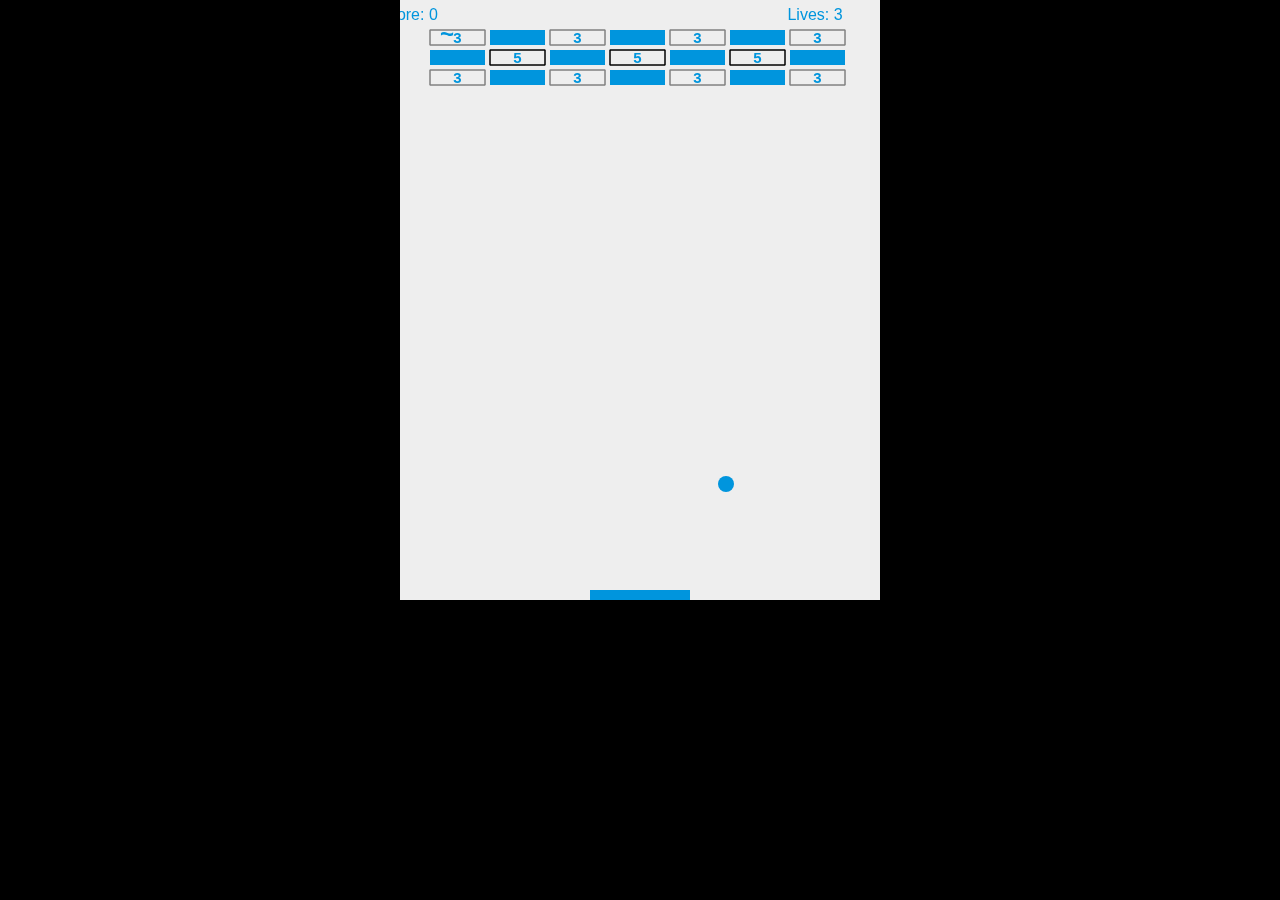
==== index5_level2.html @ 08af4d86 "added js files" ====
<!DOCTYPE html>
<html>
<head>
    <meta charset="utf-8" />
    <title>Gamedev</title>
    <style>* { padding: 0; margin: 0; } canvas { background: #eee; display: block; margin: 0 auto; }</style>
</head>
<body bgcolor="black">  

<canvas id="myCanvas" width="480" height="600"></canvas>

<script>
    var canvas = document.getElementById("myCanvas");
    var ctx = canvas.getContext("2d");
    var ballRadius = 8;
    var pupRadius = 10;
    var x = canvas.width/2;
    var y = canvas.height-30;

    var dx = 2;
    var dy = -2;
    var paddleHeight = 10;
    var paddleWidth = 100;
    var paddleX = (canvas.width-paddleWidth)/2;
    var rightPressed = false;
    var leftPressed = false;
    var brickRowCount = 7;
    var brickColumnCount = 3;
    var brickWidth = 55;
    var brickHeight = 15;
    var brickPadding = 5;
    var brickOffsetTop = 30;
    var brickOffsetLeft = 30;
    var score = 0;
    var lives = 3;
    var bricks = [];
    var pupChance =  0.1;
    var pupSpeed = 0.75;
    var pupx = Math.floor(Math.random() * (canvas.width - pupRadius)) + pupRadius;
    var pupy = 10;
    var pupw  = 20;
    var puph = 20;
    var pupSymbol = "~";
    var pupColour = "forestgreen";
    var x1;
    var pause = 0;
    var tempdx, tempdy, tempPupSpeed; 
    var colourFlag = 0;
    var time, timeDiff, puptime,pupend = 10000;

    /*const PupType = {
        EXTENSION: {color: "dodgerblue", symbol: "="},
        LIFE: {color: "hotpink", symbol: "+"},
        STICKY: {color: "forestgreen", symbol: "~"},
        SUPER: {color: "magenta", symbol: "s"}
    }*/

    var fxBrick = new Audio("brick.m4a");
    var fxPaddle = new Audio("paddle.m4a");
    var fxPowerup = new Audio("powerup.m4a");
    var fxWall = new Audio("wall.m4a");

    for(var c=0; c<brickColumnCount; c++) {
        bricks[c] = [];
        for(var r=0; r<brickRowCount; r++)
        {
            if(c % 2 == 0 && r % 2 == 0)/*(r == 1 || r == brickRowCount - 2)*/
                bricks[c][r] = { x: 0, y: 0, status: 3 };
            else if(c % 2 == 1 && r % 2 == 1)
                bricks[c][r] = { x: 0, y: 0, status: 5 };
            else
            bricks[c][r] = { x: 0, y: 0, status: 1 };

        }
    }
    document.addEventListener("keydown", keyDownHandler, false);
    document.addEventListener("keyup", keyUpHandler, false);
    document.addEventListener("mousemove", mouseMoveHandler, false);
    function keyDownHandler(e) {
        if(e.keyCode == 39 && pause == 0) {
            rightPressed = true;
        }
        else if(e.keyCode == 37 && pause == 0) {
            leftPressed = true;
        }
        else if(e.keyCode == 32) {
            if(pause == 0)
            {
                pause = 1;
                tempdx = dx;
                tempdy = dy;
                tempPupSpeed = pupSpeed;
                pupSpeed = 0;
                dx = 0;
                dy = 0;
            }
            else {
                pause = 0;
                dx = tempdx;
                dy = tempdy;
                pupSpeed = tempPupSpeed
            }
        }

    }
    function keyUpHandler(e) {
        if(e.keyCode == 39) {
            rightPressed = false;
        }
        else if(e.keyCode == 37) {
            leftPressed = false;
        }
    }
    function mouseMoveHandler(e) {
        if(pause == 0){
            var relativeX = e.clientX - canvas.offsetLeft;
            if(relativeX > 0 && relativeX < canvas.width) {
                paddleX = relativeX - paddleWidth/2;
            }
        }
    }

    function drawPup()
    {
        ctx.beginPath();
        ctx.rect(pupx, pupy, pupw, puph);
        ctx.fillStyle = "#0095DD";
        ctx.textAlign = "center";
        ctx.font = "bold 24px verdana, sans-serif"
        ctx.fillText(pupSymbol, pupx, pupy);
        ctx.closePath();
        
    }

    function collisionDetection() {
        for(var c=0; c<brickColumnCount; c++) {
            for(var r=0; r<brickRowCount; r++) {
                var b = bricks[c][r];
                if(b.status > 0) {
                    if(x > b.x && x < b.x+brickWidth && y > b.y && y < b.y+brickHeight) {
                        if(colourFlag != 1)
                        {
                            dy = -dy;
                            b.status--;
                        }
                        else{
                            b.status = 0;
                        } 
                        fxBrick.play();
                        fxBrick.muted = false;
                        
                        score++;
                        
                        if(score == brickRowCount*brickColumnCount) {
                            alert("YOU WIN, CONGRATS!");
                            document.location.reload();
                        }
                        
                    }
                }
            }
        }
    }

    function paddleCollision()
    {
        if(pupx > paddleX && pupx < paddleX+paddleWidth)
        {
            if(pupy >= canvas.height && pupy < canvas.height + 1)
            {
                colourFlag = 1;
                puptime = new Date();
                fxPowerup.play();
                fxPowerup.muted = false;
            }
        }
    }   
    

    function drawBall() {
        ctx.beginPath();
        ctx.arc(x, y, ballRadius, 0, Math.PI*2);
        if(colourFlag == 0)
            ctx.fillStyle = "#0095DD";
        else 
            ctx.fillStyle = "forestgreen";
        ctx.fill();
        ctx.closePath();
    }
    function drawPaddle() {
        ctx.beginPath();
        ctx.rect(paddleX, canvas.height-paddleHeight, paddleWidth, paddleHeight);
        ctx.fillStyle = "#0095DD";
        ctx.fill();
        ctx.closePath();
    }
    function drawBricks() {
        for(var c=0; c<brickColumnCount; c++) {
            for(var r=0; r<brickRowCount; r++) {
                if(bricks[c][r].status > 0) {
                    var brickX = (r*(brickWidth+brickPadding))+brickOffsetLeft;
                    var brickY = (c*(brickHeight+brickPadding))+brickOffsetTop;
                    bricks[c][r].x = brickX;
                    bricks[c][r].y = brickY;
                    ctx.beginPath()*
                    ctx.rect(brickX, brickY, brickWidth, brickHeight);
                    if(c % 2 == 0 && r % 2 == 0)/*(r == 1 || r == brickRowCount - 2)*/
                    {
                        
                        ctx.strokeStyle = "grey";
                        ctx.strokeRect(brickX, brickY, brickWidth, brickHeight);
                        ctx.font = "bold 15px verdana, sans-serif"
                        ctx.textAlign = "center";
                        ctx.fillText(bricks[c][r].status,brickX + (brickWidth/ 2), brickY + brickHeight -2);
                        ctx.stroke();
                    }
                    else if(c % 2 == 1 && r % 2 == 1)
                    {
                        ctx.strokeStyle = "black";
                        ctx.strokeRect(brickX, brickY, brickWidth, brickHeight);
                        ctx.font = "bold 15px verdana, sans-serif"
                        ctx.textAlign = "center";
                        ctx.fillText(bricks[c][r].status,brickX + (brickWidth/ 2), brickY + brickHeight -2);
                        ctx.stroke();
                    }
                    else
                    {
                        
                        ctx.fillStyle = "#0095DD";
                        ctx.fill();
                    }
                    ctx.closePath();
                }
            }
        }
    }
    function drawScore() {
        ctx.font = "16px Arial";
        ctx.fillStyle = "#0095DD";
        ctx.fillText("Score: "+score, 8, 20);
    }
    function drawLives() {
        ctx.font = "16px Arial";
        ctx.fillStyle = "#0095DD";
        ctx.fillText("Lives: "+lives, canvas.width-65, 20);
    }
    function draw() {
        ctx.clearRect(0, 0, canvas.width, canvas.height);
        drawBricks();
        drawBall();
        drawPaddle();
        drawScore();
        drawLives();
        collisionDetection();
        paddleCollision();
        drawPup();
        
        if(x + dx > canvas.width-ballRadius || x + dx < ballRadius) {
            dx = -dx;
            fxWall.play();
            fxWall.muted = false;
        }
        if(y + dy < ballRadius) {
            dy = -dy;
            fxWall.play();
            fxWall.muted = false; 
        }
        else if(y + dy > canvas.height-ballRadius) {
            if(x > paddleX && x < paddleX + paddleWidth) {
                dy = -dy;
                fxPaddle.play();
                fxPaddle.muted = false;
            }
            else {
                lives--;
                if(!lives) {
                    alert("GAME OVER");
                    document.location.reload();
                }
                else {
                    x = canvas.width/2;
                    y = canvas.height-30;
                    dx = dx*1.5;
                    dy = dy*1.5;
                    paddleX = (canvas.width-paddleWidth)/2;
                }
            }
        }
        if(rightPressed && paddleX < canvas.width-paddleWidth) {
            paddleX += 7;
        }
        else if(leftPressed && paddleX > 0) {
            paddleX -= 7;
        }
        if(pupy < canvas.height+puph)
        {
            pupy += pupSpeed;
        }
        else if(score % 6 == 0)
        {
            pupx = Math.floor(Math.random() * (canvas.width - pupRadius)) + pupRadius
            pupy = 10;
            randomSymbol = pupSymbol[Math.floor(Math.random() * 4)];
        }
        
        if(colourFlag == 1)
        {
            time = new Date();
            console.log(puptime - time);
            if(time - puptime > pupend)
            {
                colourFlag = 0;
            }
        }

        x += dx;
        y += dy;
        requestAnimationFrame(draw);
    }
    draw();
</script>

</body>
</html>
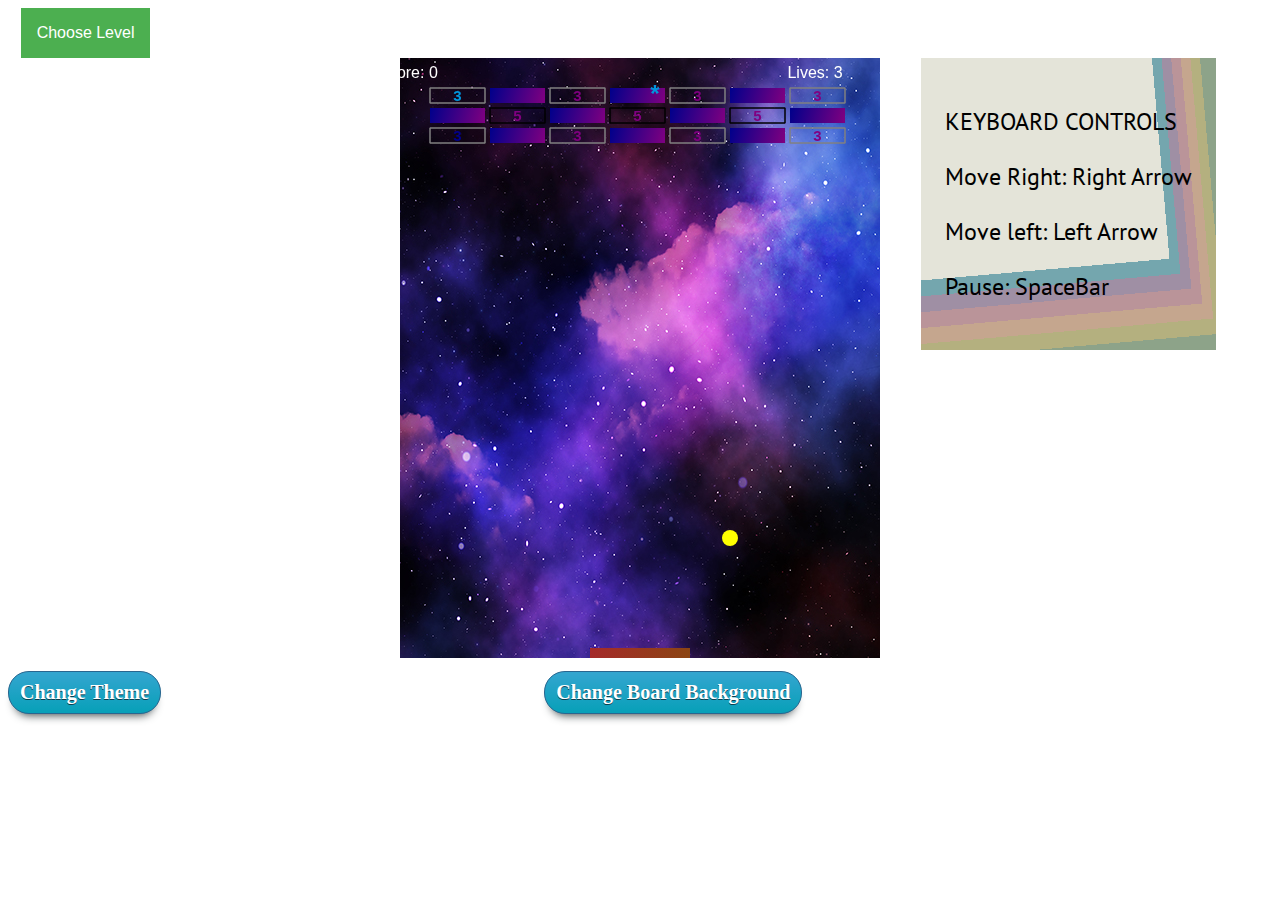
==== commit 8a49d382: "addede files" ====
--- a/index5_level2.html
+++ b/index5_level2.html
@@ -3,9 +3,30 @@
 <head>
     <meta charset="utf-8" />
     <title>Gamedev</title>
-    <style>* { padding: 0; margin: 0; } canvas { background: #eee; display: block; margin: 0 auto; }</style>
+    <link rel="stylesheet" href="style1.css">
+    <link href="https://fonts.googleapis.com/css?family=PT+Sans&display=swap" rel="stylesheet">
+   
 </head>
-<body bgcolor="black">  
+<body>  
+
+
+    <div class="dropdown">
+        <button class="dropbtn">Choose Level</button>
+        <div class="dropdown-content">
+          <a href="index5_level1.html">Level 1</a>
+          <a href="index5_level2.html">Level 2</a>
+          <a href="index5_level3.html">Level 3</a>
+        </div>
+      </div>
+
+      <div class="fancy">
+            <p>KEYBOARD CONTROLS</p>
+            <p>Move Right: Right Arrow</p>
+            <p>Move left: Left Arrow</p>
+            <p>Pause: SpaceBar</p>
+            
+        </div>
+  
 
 <canvas id="myCanvas" width="480" height="600"></canvas>
 
@@ -40,10 +61,11 @@
     var pupy = 10;
     var pupw  = 20;
     var puph = 20;
-    var pupSymbol = "~";
+    var pupSymbol = "*";
     var pupColour = "forestgreen";
     var x1;
     var pause = 0;
+    var count=0;
     var tempdx, tempdy, tempPupSpeed; 
     var colourFlag = 0;
     var time, timeDiff, puptime,pupend = 10000;
@@ -153,7 +175,7 @@
                         
                         if(score == brickRowCount*brickColumnCount) {
                             alert("YOU WIN, CONGRATS!");
-                            document.location.reload();
+                            window.location.href="index5_level3.html";
                         }
                         
                     }
@@ -181,7 +203,7 @@
         ctx.beginPath();
         ctx.arc(x, y, ballRadius, 0, Math.PI*2);
         if(colourFlag == 0)
-            ctx.fillStyle = "#0095DD";
+            ctx.fillStyle = "yellow";
         else 
             ctx.fillStyle = "forestgreen";
         ctx.fill();
@@ -189,9 +211,11 @@
     }
     function drawPaddle() {
         ctx.beginPath();
-        ctx.rect(paddleX, canvas.height-paddleHeight, paddleWidth, paddleHeight);
-        ctx.fillStyle = "#0095DD";
-        ctx.fill();
+        var clg = ctx.createLinearGradient(paddleX, canvas.height-paddleHeight, paddleX + paddleWidth, canvas.height-paddleHeight + paddleHeight);
+        clg.addColorStop(0, "brown"); 
+        clg.addColorStop(1, "saddlebrown"); 
+        ctx.fillStyle = clg; 
+        ctx.fillRect(paddleX, canvas.height-paddleHeight, paddleWidth, paddleHeight);
         ctx.closePath();
     }
     function drawBricks() {
@@ -226,8 +250,11 @@
                     else
                     {
                         
-                        ctx.fillStyle = "#0095DD";
-                        ctx.fill();
+                        var clg = ctx.createLinearGradient(brickX, brickY, brickX + brickWidth, brickY + brickHeight);
+                        clg.addColorStop(0, "darkblue"); 
+                        clg.addColorStop(1, "purple"); 
+                        ctx.fillStyle = clg; 
+                        ctx.fillRect(brickX, brickY, brickWidth, brickHeight);
                     }
                     ctx.closePath();
                 }
@@ -236,12 +263,12 @@
     }
     function drawScore() {
         ctx.font = "16px Arial";
-        ctx.fillStyle = "#0095DD";
+        ctx.fillStyle = "white";
         ctx.fillText("Score: "+score, 8, 20);
     }
     function drawLives() {
         ctx.font = "16px Arial";
-        ctx.fillStyle = "#0095DD";
+        ctx.fillStyle = "white";
         ctx.fillText("Lives: "+lives, canvas.width-65, 20);
     }
     function draw() {
@@ -318,7 +345,90 @@
         requestAnimationFrame(draw);
     }
     draw();
+
+    function changeTheme(){
+       while(count<5){
+           if(count==0){
+               document.getElementsByTagName("BODY")[0].style.backgroundColor="#0b0b0d";
+               count++;
+               break;
+           }
+
+           else if(count==1){
+            document.getElementsByTagName("BODY")[0].style.backgroundColor="#414141";
+            count++;
+            break;
+
+           }
+
+           else if(count==2){
+            document.getElementsByTagName("BODY")[0].style.backgroundColor="#d2fafb";
+            count++;
+            break;
+
+           }
+
+           else if(count==3){
+            document.getElementsByTagName("BODY")[0].style.backgroundColor="#decdc3";
+            count++;
+            break;
+
+           }
+
+           else{
+            document.getElementsByTagName("BODY")[0].style.backgroundColor="white";
+               count=0;
+               break;
+           }
+
+
+
+
+       }
+
+
+    }
+
+    function changeBg(){
+    while(count<4){
+           if(count==0){
+              document.getElementById("myCanvas").style.backgroundImage='url("bg1.jpg")';
+               count++;
+               break;
+           }
+
+           else if(count==1){
+            document.getElementById("myCanvas").style.backgroundImage='url("bg4.jpg")';
+            count++;
+            break;
+
+           }
+
+           else if(count==2){
+            document.getElementById("myCanvas").style.backgroundImage='url("bg2.jpg")';
+            count++;
+            break;
+
+           }
+
+
+           else{
+            document.getElementById("myCanvas").style.backgroundImage='url("bg3.jpg")';
+               count=0;
+               break;
+           }
+
+
+
+
+       }
+
+
+
+}
 </script>
 
+<a href="#" class="myButton" onclick="changeTheme()">Change Theme</a>
+<a href="#" class="myButton" onclick="changeBg()">Change Board Background</a>
 </body>
 </html>--- a/style1.css
+++ b/style1.css
@@ -0,0 +1,132 @@
+body{
+    background-color: white;
+}
+
+#id{
+	display: inline-block;
+	width: 5%;
+	height: 5%;
+}
+
+
+canvas { 
+    background: #eee; 
+    display: block;
+     margin: 0 auto; 
+     background-image: url("bg3.jpg");
+    }
+
+.Information{
+  display: inline-block;
+  position: absolute;
+  
+  height: 35%;
+  
+  
+  right: 10%;
+  
+}
+
+.fancy {
+
+	
+	font-family: 'PT Sans', sans-serif;
+	font-size: x-large;
+	padding : 1em;
+	position: absolute;
+	
+	right: 5%;
+	
+	box-sizing: border-box;
+  
+
+	background-color: #E4E4D9;
+  
+	
+	background-image: linear-gradient(175deg, rgba(0,0,0,0) 95%, #8da389 95%),
+					  linear-gradient( 85deg, rgba(0,0,0,0) 95%, #8da389 95%),
+					  linear-gradient(175deg, rgba(0,0,0,0) 90%, #b4b07f 90%),
+					  linear-gradient( 85deg, rgba(0,0,0,0) 92%, #b4b07f 92%),
+					  linear-gradient(175deg, rgba(0,0,0,0) 85%, #c5a68e 85%),
+					  linear-gradient( 85deg, rgba(0,0,0,0) 89%, #c5a68e 89%),
+					  linear-gradient(175deg, rgba(0,0,0,0) 80%, #ba9499 80%),
+					  linear-gradient( 85deg, rgba(0,0,0,0) 86%, #ba9499 86%),
+					  linear-gradient(175deg, rgba(0,0,0,0) 75%, #9f8fa4 75%),
+					  linear-gradient( 85deg, rgba(0,0,0,0) 83%, #9f8fa4 83%),
+					  linear-gradient(175deg, rgba(0,0,0,0) 70%, #74a6ae 70%),
+					  linear-gradient( 85deg, rgba(0,0,0,0) 80%, #74a6ae 80%);
+  }
+
+
+
+.myButton {
+	
+	box-shadow: 0px 8px 10px -7px #323c3d;
+	background:linear-gradient(to bottom, #32a5cf 5%, #07a0b8 100%);
+	background-color:#32a5cf;
+	border-radius:21px;
+	border:1px solid #29668f;
+	display:inline-block;
+	cursor:pointer;
+	color:#ffffff;
+	font-family:Trebuchet MS;
+	font-size:20px;
+	font-weight:bold;
+	padding:9px 11px;
+	text-decoration:none;
+	text-shadow:0px 1px 0px #0e3d4d;
+	margin-right: 30%;
+	margin-top: 1%;
+	
+
+	
+}
+.myButton:hover {
+	background:linear-gradient(to bottom, #07a0b8 5%, #32a5cf 100%);
+	background-color:#07a0b8;
+}
+.myButton:active {
+	position:relative;
+	top:1px;
+}
+
+
+/* Hover Button */
+
+.dropbtn {
+	background-color: #4CAF50;
+	color: white;
+	padding: 16px;
+	font-size: 16px;
+	border: none;
+	
+  }
+  
+  .dropdown {
+	position: relative;
+	display: inline-block;
+	margin-left: 1%;
+	margin-top: 1;
+  }
+  
+  .dropdown-content {
+	display: none;
+	position: absolute;
+	background-color: #f1f1f1;
+	min-width: 160px;
+	box-shadow: 0px 8px 16px 0px rgba(0,0,0,0.2);
+	z-index: 1;
+  }
+  
+  .dropdown-content a {
+	color: black;
+	padding: 12px 16px;
+	text-decoration: none;
+	display: block;
+  }
+  
+  .dropdown-content a:hover {background-color: #ddd;}
+  
+  .dropdown:hover .dropdown-content {display: block;}
+  
+  .dropdown:hover .dropbtn {background-color: #3e8e41;}